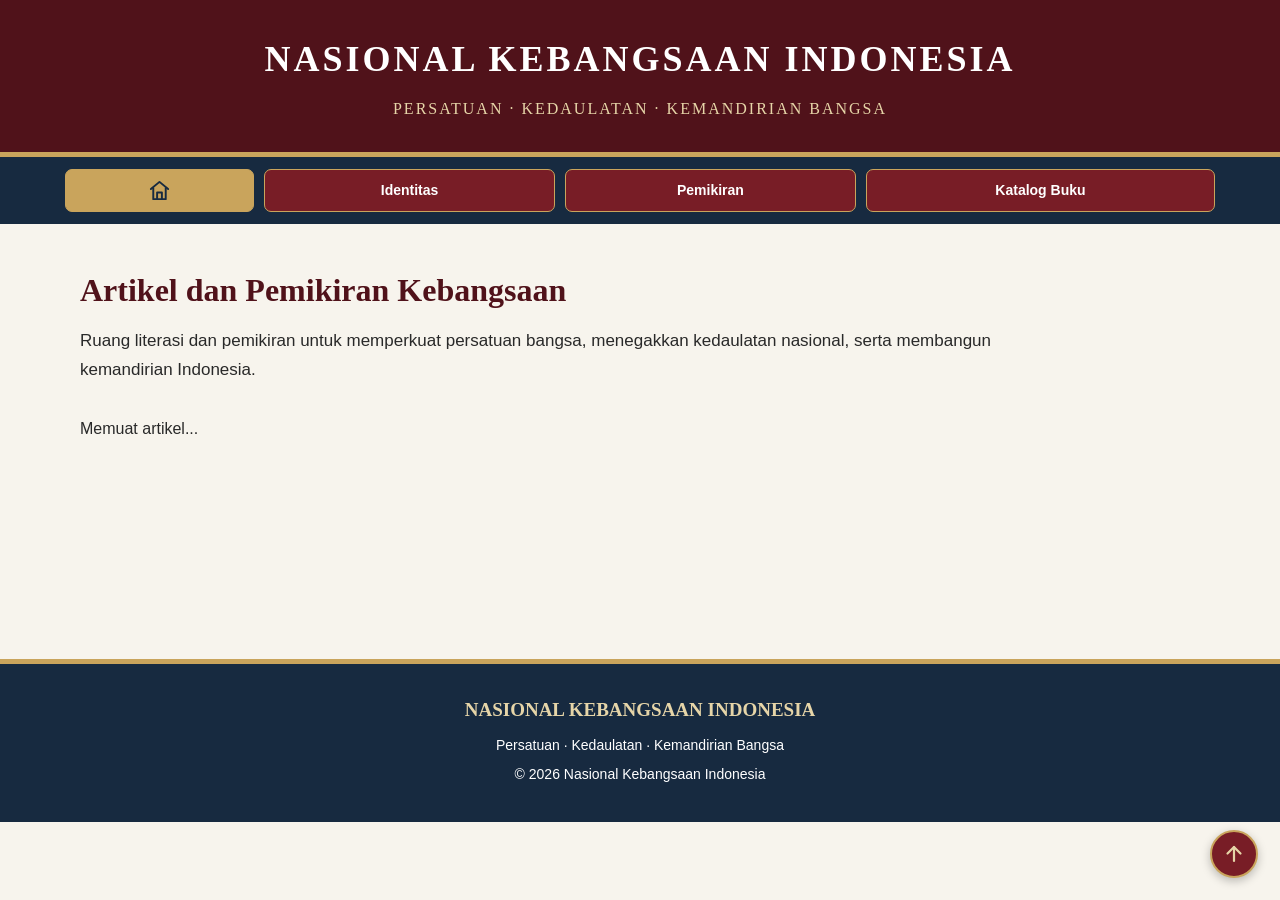
==== index.html @ 0dbbd018 "Refactor index.html for improved structure and content" ====
<!DOCTYPE html>
<html lang="id">
<head>
    <meta charset="UTF-8">
    <meta name="viewport" content="width=device-width, initial-scale=1.0">

    <title>Nasional Kebangsaan Indonesia</title>

    <meta name="description" content="Portal literasi dan pemikiran kebangsaan Indonesia tentang persatuan, kedaulatan, dan kemandirian bangsa.">

    <link rel="stylesheet" href="style.css">

    <script src="daftar-artikel.js" defer></script>
    <script src="beranda.js" defer></script>
</head>

<body>

    <!-- HEADER -->

    <header>
        <div class="header-inner">

            <div class="site-title">
                NASIONAL KEBANGSAAN INDONESIA
            </div>

            <div class="site-tagline">
                PERSATUAN · KEDAULATAN · KEMANDIRIAN BANGSA
            </div>

        </div>
    </header>


    <!-- NAVIGASI -->

    <nav>
        <div class="nav-inner">

            <a href="index.html"
               class="active home-button"
               aria-label="Beranda"
               title="Beranda">

                <svg viewBox="0 0 24 24" aria-hidden="true">
                    <path d="M3 10.5L12 3l9 7.5"></path>
                    <path d="M5.5 9.5V21h13V9.5"></path>
                    <path d="M9.5 21v-7h5v7"></path>
                </svg>

            </a>

            <a href="identitas.html">
                Identitas
            </a>

            <a href="pemikiran.html">
                Pemikiran
            </a>

            <a href="katalog-buku.html">
                Katalog Buku
            </a>

        </div>
    </nav>


    <!-- KONTEN BERANDA -->

    <main>

        <section class="content-section">

            <div class="container">

                <h1 class="section-title">
                    Artikel dan Pemikiran Kebangsaan
                </h1>

                <p class="section-intro">
                    Ruang literasi dan pemikiran untuk memperkuat
                    persatuan bangsa, menegakkan kedaulatan nasional,
                    serta membangun kemandirian Indonesia.
                </p>

                <!-- DAFTAR ARTIKEL OTOMATIS -->

                <div class="article-grid" id="article-grid">
                    <p>Memuat artikel...</p>
                </div>

            </div>

        </section>

    </main>


    <!-- FOOTER -->

    <footer>

        <div class="footer-title">
            NASIONAL KEBANGSAAN INDONESIA
        </div>

        <p>
            Persatuan · Kedaulatan · Kemandirian Bangsa
        </p>

        <p>
            &copy; 2026 Nasional Kebangsaan Indonesia
        </p>

    </footer>


    <a href="#" class="back-to-top" aria-label="Kembali ke atas" title="Back to Top">
        <svg viewBox="0 0 24 24" aria-hidden="true">
            <path d="M12 19V5"></path>
            <path d="M5.5 11.5L12 5l6.5 6.5"></path>
        </svg>
    </a>

</body>
</html>
---- style.css ----
/* =========================================
   NASIONAL KEBANGSAAN INDONESIA
   STYLESHEET UTAMA
========================================= */

:root {
    --merah: #781d26;
    --merah-gelap: #50121a;
    --emas: #c9a45c;
    --emas-muda: #e6d5a8;
    --navy: #172a40;
    --putih: #ffffff;
    --latar: #f7f4ed;
    --teks: #292929;
}

* {
    box-sizing: border-box;
    margin: 0;
    padding: 0;
}

html {
    scroll-behavior: smooth;
}

body {
    font-family: Arial, Helvetica, sans-serif;
    background: var(--latar);
    color: var(--teks);
    line-height: 1.7;
}

/* =========================================
   HEADER
========================================= */

header {
    background: var(--merah-gelap);
    color: var(--putih);
    text-align: center;
    padding: 36px 15px 30px;
    border-bottom: 5px solid var(--emas);
}

.header-inner {
    width: 92%;
    max-width: 1150px;
    margin: auto;
}

.site-title {
    font-family: Georgia, "Times New Roman", serif;
    font-size: 36px;
    font-weight: bold;
    letter-spacing: 3px;
    line-height: 1.3;
    margin-bottom: 12px;
}

.site-tagline {
    color: var(--emas-muda);
    font-family: Georgia, "Times New Roman", serif;
    font-size: 16px;
    letter-spacing: 2px;
}

/* =========================================
   NAVIGASI EMPAT TOMBOL SATU BARIS
========================================= */

nav {
    background: var(--navy);
    padding: 12px 0;
}

.nav-inner {
    width: 94%;
    max-width: 1150px;
    margin: auto;
    display: grid;
    grid-template-columns: 0.65fr 1fr 1fr 1.2fr;
    gap: 10px;
    align-items: center;
}

nav a {
    display: flex;
    justify-content: center;
    align-items: center;
    min-height: 43px;
    padding: 7px 5px;
    background: var(--merah);
    color: var(--putih);
    border: 1px solid var(--emas);
    border-radius: 7px;
    text-align: center;
    text-decoration: none;
    font-size: 14px;
    font-weight: bold;
    line-height: 1.2;
    transition: 0.2s ease;
}

nav a:hover,
nav a.active {
    background: var(--emas);
    color: var(--navy);
}

nav a.home-button svg {
    display: block;
    width: 23px;
    height: 23px;
    fill: none;
    stroke: currentColor;
    stroke-width: 2;
    stroke-linecap: round;
    stroke-linejoin: round;
}

/* =========================================
   HERO
========================================= */

.hero {
    background: linear-gradient(135deg, #781d26, #991c2c, #172a40);
    color: var(--putih);
    text-align: center;
    padding: 85px 20px;
}

.hero h1 {
    max-width: 950px;
    margin: auto;
    font-family: Georgia, "Times New Roman", serif;
    font-size: 46px;
    line-height: 1.3;
}

.hero-line {
    width: 160px;
    height: 6px;
    background: var(--emas);
    margin: 35px auto;
}

.hero p {
    max-width: 850px;
    margin: auto;
    font-family: Georgia, "Times New Roman", serif;
    font-size: 23px;
    line-height: 1.8;
    color: #f4eee5;
}

/* =========================================
   BANNER HALAMAN
========================================= */

.page-banner {
    background: linear-gradient(120deg, var(--merah-gelap), var(--navy));
    color: var(--putih);
    text-align: center;
    padding: 55px 20px;
    border-bottom: 5px solid var(--emas);
}

.page-banner h1 {
    font-family: Georgia, "Times New Roman", serif;
    font-size: 36px;
    line-height: 1.3;
    margin-bottom: 12px;
}

.page-banner p {
    max-width: 850px;
    margin: auto;
    color: var(--emas-muda);
    font-size: 16px;
}

/* =========================================
   KONTEN UMUM
========================================= */

.container {
    width: 90%;
    max-width: 1120px;
    margin: auto;
}

main {
    min-height: 400px;
}

.content-section {
    padding: 45px 0;
}

.section-title {
    font-family: Georgia, "Times New Roman", serif;
    color: var(--merah-gelap);
    font-size: 32px;
    line-height: 1.35;
    margin-bottom: 15px;
}

.section-intro {
    font-size: 17px;
    margin-bottom: 30px;
    max-width: 950px;
}

.content-box {
    background: var(--putih);
    padding: 27px;
    margin-bottom: 24px;
    border-left: 5px solid var(--emas);
    border-radius: 6px;
    box-shadow: 0 3px 12px rgba(0,0,0,0.06);
}

.content-box h2,
.content-box h3 {
    color: var(--merah);
    margin-bottom: 12px;
}

.content-box p {
    margin-bottom: 15px;
    text-align: justify;
}

/* =========================================
   KARTU ARTIKEL
========================================= */

.article-grid {
    display: grid;
    grid-template-columns: repeat(3, minmax(0, 1fr));
    gap: 22px;
    margin-top: 25px;
}

.article-card {
    background: var(--putih);
    border: 1px solid #e5dfd2;
    border-top: 5px solid var(--merah);
    border-radius: 8px;
    padding: 23px;
    box-shadow: 0 4px 12px rgba(0,0,0,0.06);
    transition: 0.25s ease;
}

.article-card:hover {
    transform: translateY(-3px);
    box-shadow: 0 7px 16px rgba(0,0,0,0.12);
}

.article-card h2,
.article-card h3 {
    color: var(--merah-gelap);
    font-family: Georgia, "Times New Roman", serif;
    font-size: 21px;
    line-height: 1.4;
    margin-bottom: 12px;
}

.article-card p {
    margin-bottom: 18px;
    text-align: justify;
}

.read-more {
    display: inline-block;
    background: var(--merah);
    color: var(--putih);
    padding: 9px 16px;
    border-radius: 6px;
    text-decoration: none;
    font-weight: bold;
    font-size: 14px;
}

.read-more:hover {
    background: var(--navy);
}

/* =========================================
   TOMBOL HALAMAN BERIKUT
========================================= */

.next-page-wrap {
    text-align: center;
    margin-top: 38px;
}

.next-page-button {
    display: inline-block;
    background: var(--merah);
    color: var(--putih);
    border: 2px solid var(--emas);
    border-radius: 7px;
    padding: 12px 28px;
    font-size: 14px;
    font-weight: bold;
    text-decoration: none;
    transition: 0.2s ease;
}

.next-page-button:hover {
    background: var(--emas);
    color: var(--navy);
}

/* =========================================
   ISI ARTIKEL
========================================= */

.article-content {
    background: var(--putih);
    padding: 28px;
    margin-bottom: 28px;
    border-radius: 7px;
    box-shadow: 0 3px 12px rgba(0,0,0,0.05);
}

.article-content h2 {
    color: var(--merah-gelap);
    font-family: Georgia, "Times New Roman", serif;
    font-size: 26px;
    margin-bottom: 15px;
}

.article-content h3 {
    color: var(--merah);
    font-size: 21px;
    margin: 23px 0 10px;
}

.article-content p {
    text-align: justify;
    margin-bottom: 16px;
}

.article-meta {
    color: #777;
    font-size: 14px;
    margin-bottom: 18px;
}

/* =========================================
   IDENTITAS
========================================= */

.identity-list {
    padding-left: 25px;
    margin: 15px 0;
}

.identity-list li {
    margin-bottom: 10px;
}

.purpose-grid {
    display: grid;
    grid-template-columns: repeat(2, minmax(0, 1fr));
    gap: 22px;
    margin: 25px 0;
}

.purpose-card {
    background: var(--putih);
    border-left: 5px solid var(--emas);
    border-radius: 7px;
    padding: 24px;
    box-shadow: 0 3px 12px rgba(0,0,0,0.06);
}

.purpose-card h2,
.purpose-card h3 {
    color: var(--merah);
    margin-bottom: 10px;
}

/* =========================================
   PEMIKIRAN
========================================= */

.thought-grid {
    display: grid;
    grid-template-columns: repeat(2, minmax(0, 1fr));
    gap: 22px;
    margin: 25px 0;
}

.thought-card {
    background: var(--putih);
    border: 1px solid #e5dfd2;
    border-radius: 8px;
    padding: 25px;
    box-shadow: 0 3px 12px rgba(0,0,0,0.06);
}

.thought-card h2,
.thought-card h3 {
    color: var(--merah-gelap);
    margin-bottom: 12px;
}

.number {
    display: inline-flex;
    justify-content: center;
    align-items: center;
    width: 37px;
    height: 37px;
    background: var(--merah);
    color: var(--putih);
    border: 2px solid var(--emas);
    border-radius: 50%;
    font-weight: bold;
    margin-bottom: 13px;
}

.principle-box {
    background: #f0eadc;
    border-left: 5px solid var(--emas);
    padding: 24px;
    margin: 24px 0;
    border-radius: 5px;
}

.closing {
    background: var(--navy);
    color: var(--putih);
    padding: 28px;
    margin-top: 28px;
    border-bottom: 5px solid var(--emas);
    border-radius: 7px;
    text-align: center;
}

.closing h2,
.closing h3 {
    color: var(--emas-muda);
    margin-bottom: 12px;
}

/* =========================================
   KATALOG BUKU
========================================= */

.catalog-grid {
    display: grid;
    grid-template-columns: repeat(3, minmax(0, 1fr));
    gap: 22px;
    margin-top: 25px;
}

.book-card {
    background: var(--putih);
    border: 1px solid #e5dfd2;
    border-radius: 8px;
    padding: 23px;
    box-shadow: 0 4px 12px rgba(0,0,0,0.06);
}

.book-card h2,
.book-card h3 {
    color: var(--merah-gelap);
    font-family: Georgia, "Times New Roman", serif;
    font-size: 21px;
    line-height: 1.4;
    margin: 12px 0;
}

.book-category {
    display: inline-block;
    background: var(--navy);
    color: var(--putih);
    padding: 5px 12px;
    border-radius: 20px;
    font-size: 12px;
    font-weight: bold;
}

.highlight {
    background: #f0eadc;
    border-left: 5px solid var(--emas);
    padding: 22px;
    margin: 24px 0;
    border-radius: 5px;
}

/* =========================================
   FOOTER
========================================= */

footer {
    background: var(--navy);
    color: var(--putih);
    text-align: center;
    padding: 30px 20px;
    border-top: 5px solid var(--emas);
    margin-top: 35px;
}

.footer-title {
    color: var(--emas-muda);
    font-family: Georgia, "Times New Roman", serif;
    font-size: 19px;
    font-weight: bold;
    margin-bottom: 8px;
}

footer p {
    font-size: 14px;
    margin-bottom: 5px;
}

/* =========================================
   TABLET
========================================= */

@media (max-width: 900px) {

    .article-grid,
    .catalog-grid {
        grid-template-columns: repeat(2, minmax(0, 1fr));
    }

    .hero h1 {
        font-size: 38px;
    }

}

/* =========================================
   TELEPON
========================================= */

@media (max-width: 600px) {

    header {
        padding: 30px 12px 25px;
    }

    .site-title {
        font-size: 27px;
        letter-spacing: 2px;
    }

    .site-tagline {
        font-size: 12px;
        letter-spacing: 1px;
        line-height: 1.7;
    }

    /* Tetap empat tombol dalam satu baris */

    nav {
        padding: 10px 0;
    }

    .nav-inner {
        width: 94%;
        grid-template-columns: 0.65fr 1fr 1fr 1.2fr;
        gap: 6px;
    }

    nav a {
        min-height: 40px;
        padding: 5px 3px;
        font-size: 11px;
        border-radius: 6px;
    }

    nav a.home-button svg {
        width: 21px;
        height: 21px;
    }

    .hero {
        padding: 60px 18px;
    }

    .hero h1 {
        font-size: 31px;
    }

    .hero-line {
        margin: 28px auto;
    }

    .hero p {
        font-size: 18px;
        line-height: 1.7;
    }

    .page-banner {
        padding: 42px 18px;
    }

    .page-banner h1 {
        font-size: 28px;
    }

    .page-banner p {
        font-size: 15px;
    }

    .container {
        width: 92%;
    }

    .content-section {
        padding: 35px 0;
    }

    .section-title {
        font-size: 27px;
    }

    .section-intro {
        font-size: 16px;
    }

    .content-box,
    .article-content {
        padding: 20px;
    }

    .article-grid,
    .catalog-grid,
    .purpose-grid,
    .thought-grid {
        grid-template-columns: 1fr;
        gap: 17px;
    }

    .article-card,
    .book-card,
    .purpose-card,
    .thought-card {
        padding: 20px;
    }

    .article-card h2,
    .book-card h2,
    .book-card h3 {
        font-size: 20px;
    }

    .article-content h2 {
        font-size: 23px;
    }

    footer {
        padding: 25px 15px;
    }

}


/* BACK TO TOP */
.back-to-top {
    position: fixed;
    right: 22px;
    bottom: 22px;
    width: 48px;
    height: 48px;
    display: flex;
    align-items: center;
    justify-content: center;
    background: #781d26;
    color: #e6d5a8;
    border: 2px solid #c9a45c;
    border-radius: 50%;
    text-decoration: none;
    box-shadow: 0 3px 10px rgba(0, 0, 0, 0.25);
    z-index: 999;
    transition: 0.25s ease;
}

.back-to-top:hover {
    background: #50121a;
    transform: translateY(-4px);
}

.back-to-top svg {
    width: 24px;
    height: 24px;
    fill: none;
    stroke: currentColor;
    stroke-width: 2.2;
    stroke-linecap: round;
    stroke-linejoin: round;
}

html {
    scroll-behavior: smooth;
}

@media (max-width: 600px) {
    .back-to-top {
        width: 43px;
        height: 43px;
        right: 15px;
        bottom: 15px;
    }
}
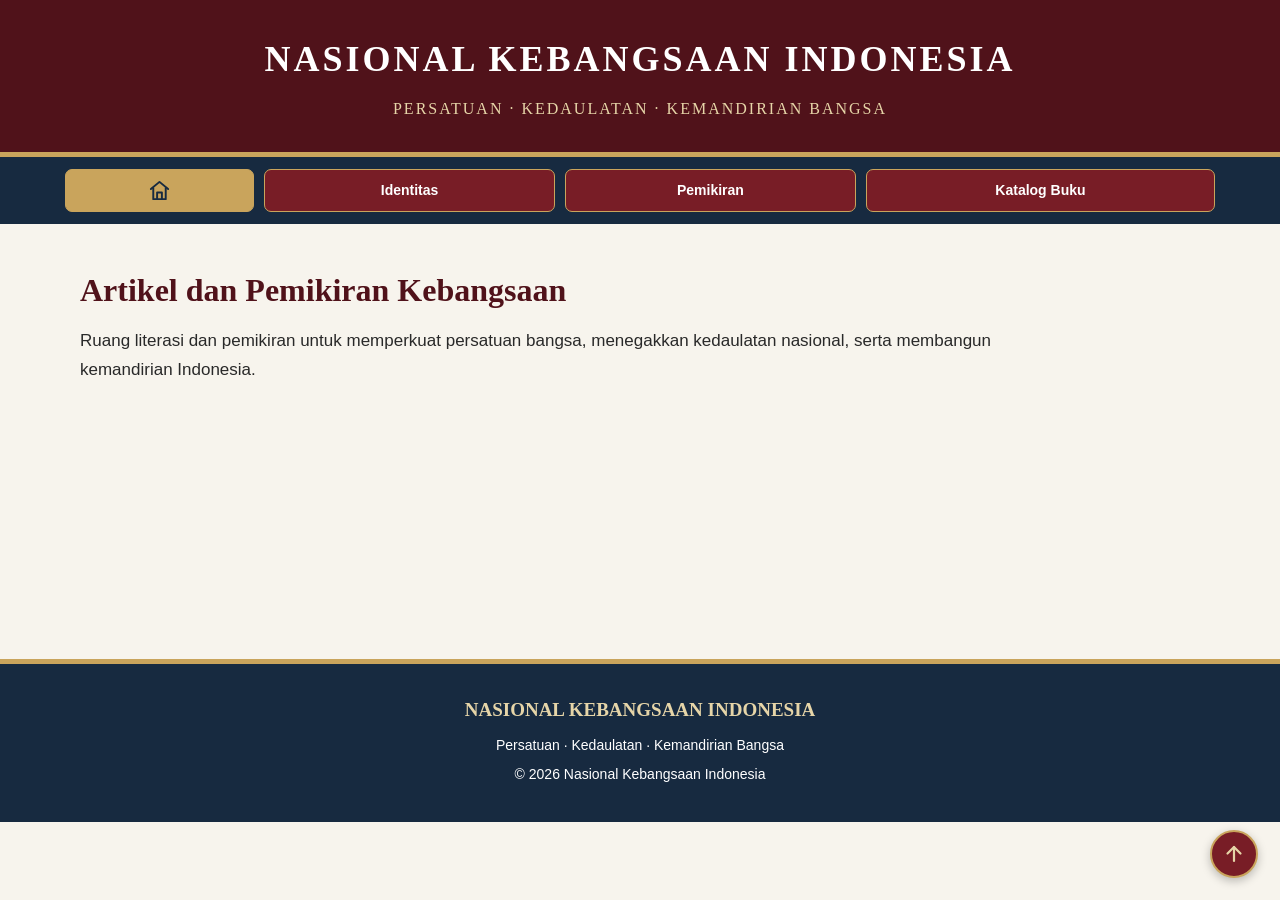
==== commit 2c93e5b4: "Refactor article display and remove unused script Updated article section to dynamically display art" ====
--- a/index.html
+++ b/index.html
@@ -11,7 +11,6 @@
     <link rel="stylesheet" href="style.css">
 
     <script src="daftar-artikel.js" defer></script>
-    <script src="beranda.js" defer></script>
 </head>
 
 <body>
@@ -85,10 +84,45 @@
                     serta membangun kemandirian Indonesia.
                 </p>
 
-                <!-- DAFTAR ARTIKEL OTOMATIS -->
+                <!-- DAFTAR ARTIKEL -->
 
                 <div class="article-grid" id="article-grid">
-                    <p>Memuat artikel...</p>
+
+                    <script>
+                    if (typeof daftarArtikel !== "undefined") {
+
+                        document.write(
+                            daftarArtikel.slice(0, 3).map(function (artikel) {
+
+                                return `
+                                    <article class="article-card">
+
+                                        <img
+                                            src="${artikel.gambar}"
+                                            alt="${artikel.judul}"
+                                        >
+
+                                        <h2>
+                                            ${artikel.judul}
+                                        </h2>
+
+                                        <p>
+                                            ${artikel.ringkasan}
+                                        </p>
+
+                                        <a href="${artikel.halaman}" class="read-more">
+                                            Baca Selengkapnya &raquo;
+                                        </a>
+
+                                    </article>
+                                `;
+
+                            }).join("")
+                        );
+
+                    }
+                    </script>
+
                 </div>
 
             </div>
@@ -117,6 +151,8 @@
     </footer>
 
 
+    <!-- BACK TO TOP -->
+
     <a href="#" class="back-to-top" aria-label="Kembali ke atas" title="Back to Top">
         <svg viewBox="0 0 24 24" aria-hidden="true">
             <path d="M12 19V5"></path>
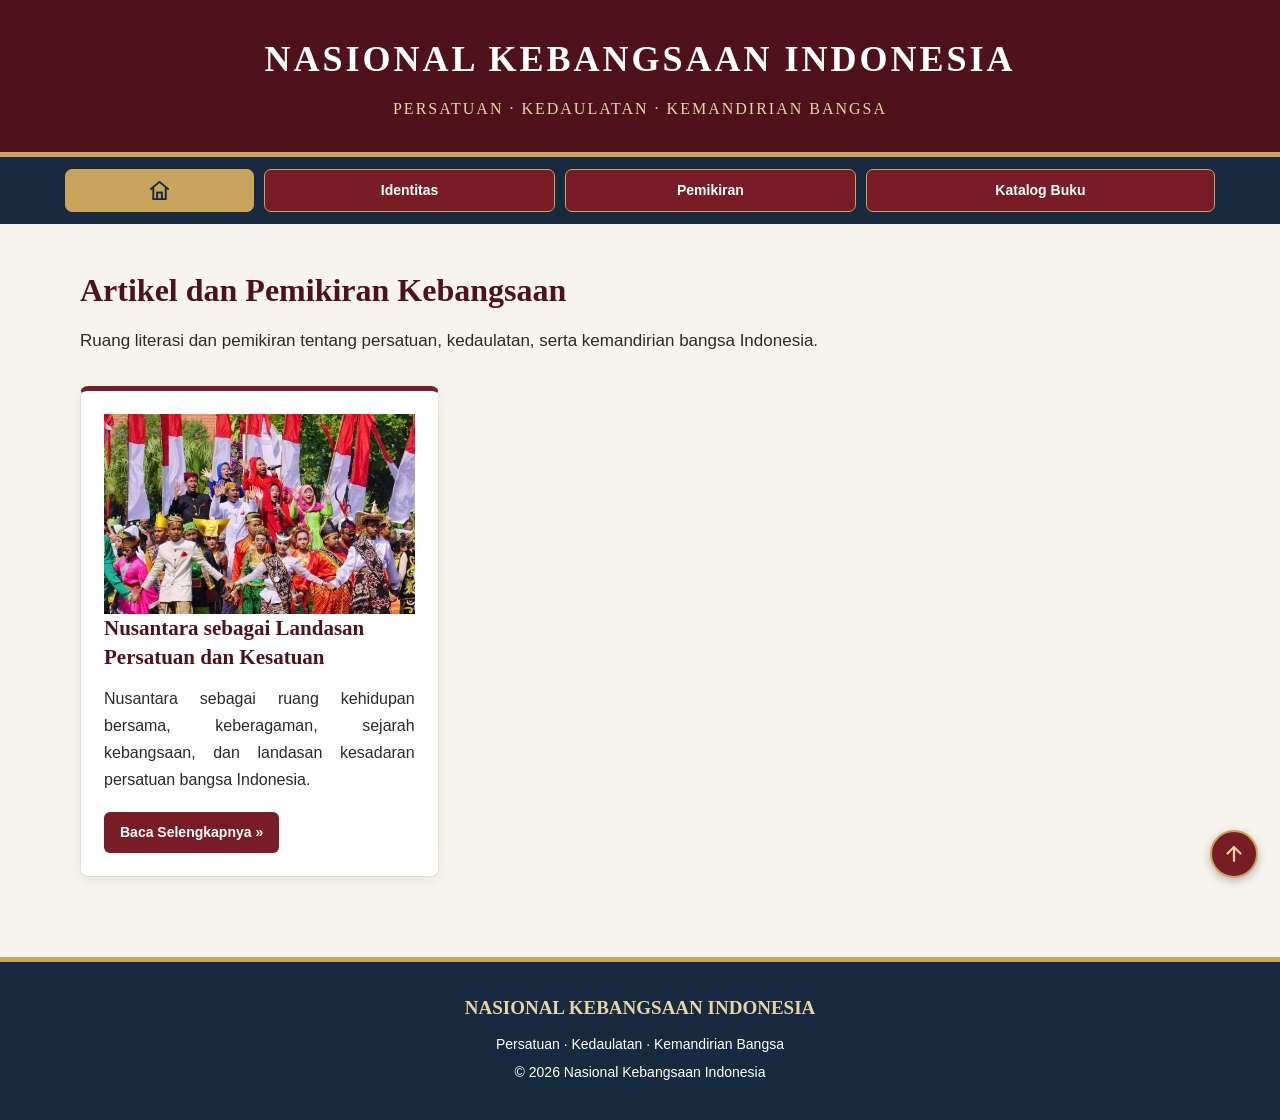
==== commit 28097ee3: "Refactor index.html for clarity and structure Updated the HTML structure and improved content clarit" ====
--- a/index.html
+++ b/index.html
@@ -3,75 +3,38 @@
 <head>
     <meta charset="UTF-8">
     <meta name="viewport" content="width=device-width, initial-scale=1.0">
-
+    <meta name="description" content="Nasional Kebangsaan Indonesia - Persatuan, Kedaulatan, dan Kemandirian Bangsa.">
     <title>Nasional Kebangsaan Indonesia</title>
-
-    <meta name="description" content="Portal literasi dan pemikiran kebangsaan Indonesia tentang persatuan, kedaulatan, dan kemandirian bangsa.">
-
     <link rel="stylesheet" href="style.css">
-
-    <script src="daftar-artikel.js" defer></script>
 </head>
-
 <body>
 
-    <!-- HEADER -->
-
     <header>
-        <div class="header-inner">
-
-            <div class="site-title">
-                NASIONAL KEBANGSAAN INDONESIA
-            </div>
-
+        <div class="container header-inner">
+            <div class="site-title">NASIONAL KEBANGSAAN INDONESIA</div>
             <div class="site-tagline">
                 PERSATUAN · KEDAULATAN · KEMANDIRIAN BANGSA
             </div>
-
         </div>
     </header>
 
-
-    <!-- NAVIGASI -->
-
     <nav>
         <div class="nav-inner">
-
-            <a href="index.html"
-               class="active home-button"
-               aria-label="Beranda"
-               title="Beranda">
-
+            <a href="index.html" class="active home-button" aria-label="Beranda" title="Beranda">
                 <svg viewBox="0 0 24 24" aria-hidden="true">
                     <path d="M3 10.5L12 3l9 7.5"></path>
                     <path d="M5.5 9.5V21h13V9.5"></path>
                     <path d="M9.5 21v-7h5v7"></path>
                 </svg>
-
             </a>
-
-            <a href="identitas.html">
-                Identitas
-            </a>
-
-            <a href="pemikiran.html">
-                Pemikiran
-            </a>
-
-            <a href="katalog-buku.html">
-                Katalog Buku
-            </a>
-
+            <a href="identitas.html">Identitas</a>
+            <a href="pemikiran.html">Pemikiran</a>
+            <a href="katalog-buku.html">Katalog Buku</a>
         </div>
     </nav>
 
-
-    <!-- KONTEN BERANDA -->
-
     <main>
-
         <section class="content-section">
-
             <div class="container">
 
                 <h1 class="section-title">
@@ -79,79 +42,24 @@
                 </h1>
 
                 <p class="section-intro">
-                    Ruang literasi dan pemikiran untuk memperkuat
-                    persatuan bangsa, menegakkan kedaulatan nasional,
-                    serta membangun kemandirian Indonesia.
+                    Ruang literasi dan pemikiran tentang persatuan,
+                    kedaulatan, serta kemandirian bangsa Indonesia.
                 </p>
 
-                <!-- DAFTAR ARTIKEL -->
-
                 <div class="article-grid" id="article-grid">
-
-                    <script>
-                    if (typeof daftarArtikel !== "undefined") {
-
-                        document.write(
-                            daftarArtikel.slice(0, 3).map(function (artikel) {
-
-                                return `
-                                    <article class="article-card">
-
-                                        <img
-                                            src="${artikel.gambar}"
-                                            alt="${artikel.judul}"
-                                        >
-
-                                        <h2>
-                                            ${artikel.judul}
-                                        </h2>
-
-                                        <p>
-                                            ${artikel.ringkasan}
-                                        </p>
-
-                                        <a href="${artikel.halaman}" class="read-more">
-                                            Baca Selengkapnya &raquo;
-                                        </a>
-
-                                    </article>
-                                `;
-
-                            }).join("")
-                        );
-
-                    }
-                    </script>
-
                 </div>
 
             </div>
-
         </section>
-
     </main>
 
-
-    <!-- FOOTER -->
-
     <footer>
-
         <div class="footer-title">
             NASIONAL KEBANGSAAN INDONESIA
         </div>
-
-        <p>
-            Persatuan · Kedaulatan · Kemandirian Bangsa
-        </p>
-
-        <p>
-            &copy; 2026 Nasional Kebangsaan Indonesia
-        </p>
-
+        <p>Persatuan · Kedaulatan · Kemandirian Bangsa</p>
+        <p>&copy; 2026 Nasional Kebangsaan Indonesia</p>
     </footer>
-
-
-    <!-- BACK TO TOP -->
 
     <a href="#" class="back-to-top" aria-label="Kembali ke atas" title="Back to Top">
         <svg viewBox="0 0 24 24" aria-hidden="true">
@@ -160,5 +68,40 @@
         </svg>
     </a>
 
+    <script src="daftar-artikel.js"></script>
+
+    <script>
+        const wadahArtikel = document.getElementById("article-grid");
+
+        if (typeof daftarArtikel !== "undefined" && Array.isArray(daftarArtikel)) {
+
+            const artikelTerbaru = daftarArtikel.slice(0, 3);
+
+            wadahArtikel.innerHTML = artikelTerbaru.map(function (artikel) {
+                return `
+                    <article class="article-card">
+
+                        <img
+                            src="${artikel.gambar}"
+                            alt="${artikel.judul}"
+                            class="article-image"
+                            style="width:100%; height:200px; object-fit:cover; display:block;"
+                        >
+
+                        <h2>${artikel.judul}</h2>
+
+                        <p>${artikel.ringkasan}</p>
+
+                        <a href="${artikel.halaman}" class="read-more">
+                            Baca Selengkapnya &raquo;
+                        </a>
+
+                    </article>
+                `;
+            }).join("");
+
+        }
+    </script>
+
 </body>
 </html>
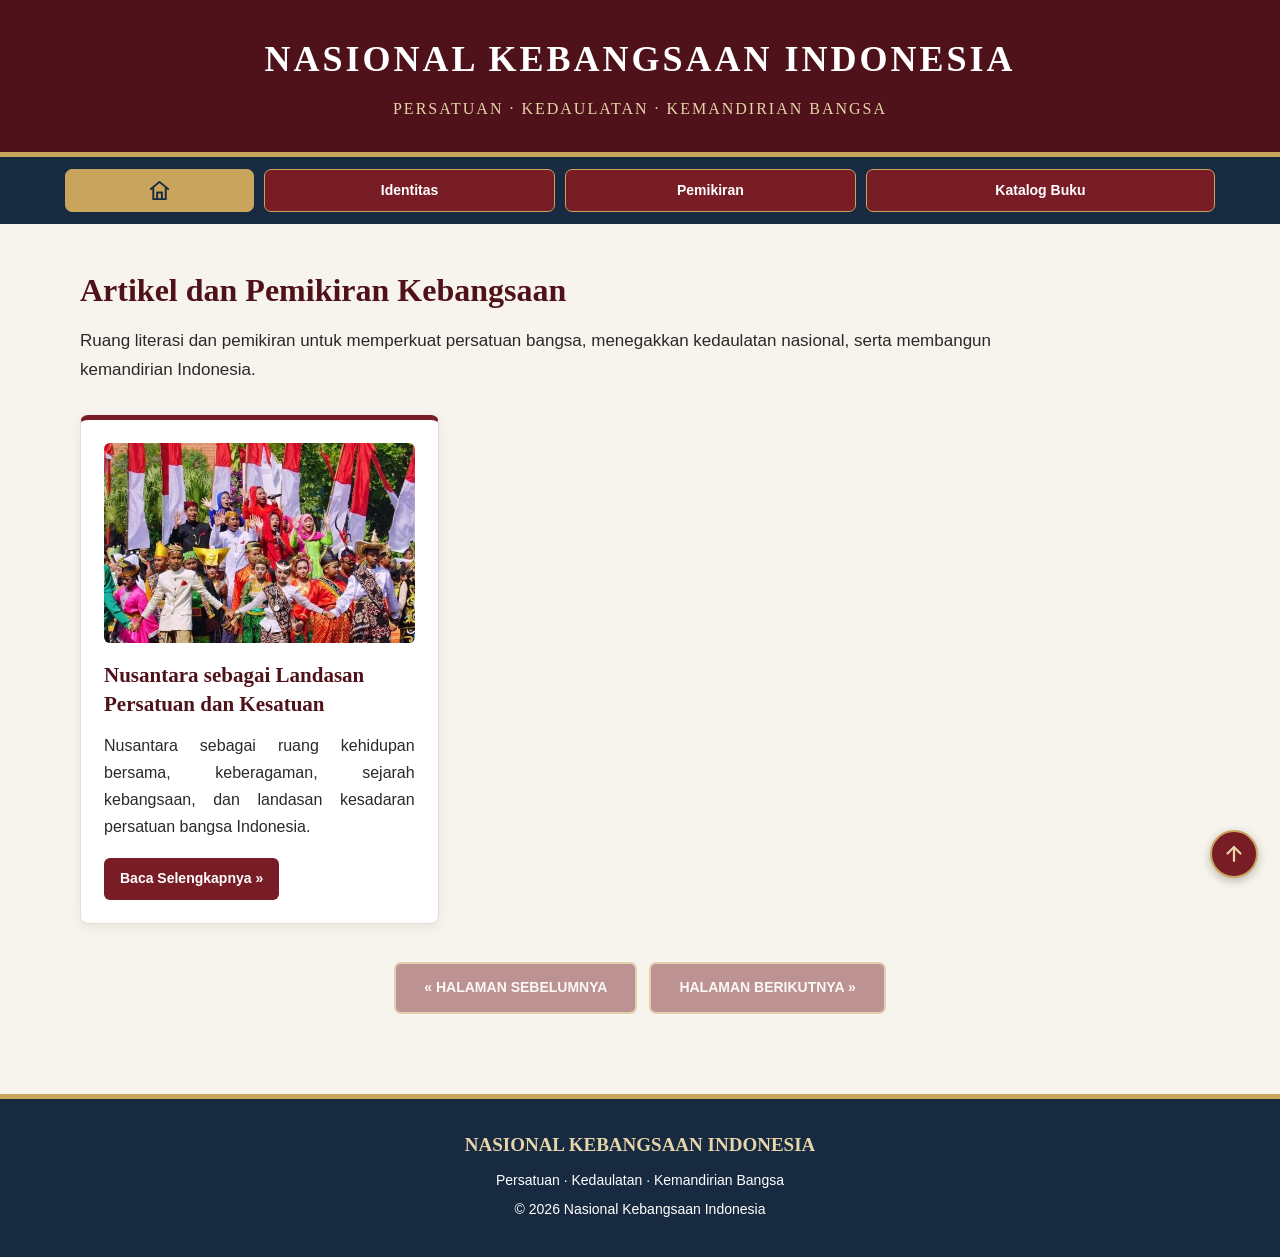
==== commit 20b8bf36: "Revise index.html with new content and structure Updated header, navigation, and footer sections wit" ====
--- a/index.html
+++ b/index.html
@@ -1,107 +1,208 @@
 <!DOCTYPE html>
 <html lang="id">
 <head>
-    <meta charset="UTF-8">
-    <meta name="viewport" content="width=device-width, initial-scale=1.0">
-    <meta name="description" content="Nasional Kebangsaan Indonesia - Persatuan, Kedaulatan, dan Kemandirian Bangsa.">
-    <title>Nasional Kebangsaan Indonesia</title>
-    <link rel="stylesheet" href="style.css">
+<meta charset="UTF-8">
+<meta name="viewport" content="width=device-width, initial-scale=1.0">
+
+<title>Nasional Kebangsaan Indonesia</title>
+
+<meta name="description" content="Portal literasi dan pemikiran kebangsaan untuk memperkuat persatuan bangsa, menegakkan kedaulatan nasional, serta membangun kemandirian Indonesia.">
+
+<link rel="stylesheet" href="style.css">
+
 </head>
 <body>
 
-    <header>
-        <div class="container header-inner">
-            <div class="site-title">NASIONAL KEBANGSAAN INDONESIA</div>
-            <div class="site-tagline">
-                PERSATUAN · KEDAULATAN · KEMANDIRIAN BANGSA
-            </div>
-        </div>
-    </header>
-
-    <nav>
-        <div class="nav-inner">
-            <a href="index.html" class="active home-button" aria-label="Beranda" title="Beranda">
-                <svg viewBox="0 0 24 24" aria-hidden="true">
-                    <path d="M3 10.5L12 3l9 7.5"></path>
-                    <path d="M5.5 9.5V21h13V9.5"></path>
-                    <path d="M9.5 21v-7h5v7"></path>
-                </svg>
-            </a>
-            <a href="identitas.html">Identitas</a>
-            <a href="pemikiran.html">Pemikiran</a>
-            <a href="katalog-buku.html">Katalog Buku</a>
-        </div>
-    </nav>
-
-    <main>
-        <section class="content-section">
-            <div class="container">
-
-                <h1 class="section-title">
-                    Artikel dan Pemikiran Kebangsaan
-                </h1>
-
-                <p class="section-intro">
-                    Ruang literasi dan pemikiran tentang persatuan,
-                    kedaulatan, serta kemandirian bangsa Indonesia.
-                </p>
-
-                <div class="article-grid" id="article-grid">
-                </div>
-
-            </div>
-        </section>
-    </main>
-
-    <footer>
-        <div class="footer-title">
+<!-- HEADER -->
+
+<header>
+    <div class="header-inner">
+        <div class="site-title">
             NASIONAL KEBANGSAAN INDONESIA
         </div>
-        <p>Persatuan · Kedaulatan · Kemandirian Bangsa</p>
-        <p>&copy; 2026 Nasional Kebangsaan Indonesia</p>
-    </footer>
-
-    <a href="#" class="back-to-top" aria-label="Kembali ke atas" title="Back to Top">
-        <svg viewBox="0 0 24 24" aria-hidden="true">
-            <path d="M12 19V5"></path>
-            <path d="M5.5 11.5L12 5l6.5 6.5"></path>
-        </svg>
-    </a>
-
-    <script src="daftar-artikel.js"></script>
-
-    <script>
-        const wadahArtikel = document.getElementById("article-grid");
-
-        if (typeof daftarArtikel !== "undefined" && Array.isArray(daftarArtikel)) {
-
-            const artikelTerbaru = daftarArtikel.slice(0, 3);
-
-            wadahArtikel.innerHTML = artikelTerbaru.map(function (artikel) {
-                return `
-                    <article class="article-card">
-
-                        <img
-                            src="${artikel.gambar}"
-                            alt="${artikel.judul}"
-                            class="article-image"
-                            style="width:100%; height:200px; object-fit:cover; display:block;"
-                        >
-
-                        <h2>${artikel.judul}</h2>
-
-                        <p>${artikel.ringkasan}</p>
-
-                        <a href="${artikel.halaman}" class="read-more">
-                            Baca Selengkapnya &raquo;
-                        </a>
-
-                    </article>
-                `;
-            }).join("");
-
-        }
-    </script>
+        <div class="site-tagline">
+            PERSATUAN · KEDAULATAN · KEMANDIRIAN BANGSA
+        </div>
+    </div>
+</header>
+
+<!-- NAVIGASI -->
+
+<nav>
+    <div class="nav-inner">
+
+        <a href="index.html"
+           class="active home-button"
+           aria-label="Beranda"
+           title="Beranda">
+            <svg viewBox="0 0 24 24" aria-hidden="true">
+                <path d="M3 10.5L12 3l9 7.5"></path>
+                <path d="M5.5 9.5V21h13V9.5"></path>
+                <path d="M9.5 21v-7h5v7"></path>
+            </svg>
+        </a>
+
+        <a href="identitas.html">Identitas</a>
+        <a href="pemikiran.html">Pemikiran</a>
+        <a href="katalog-buku.html">Katalog Buku</a>
+
+    </div>
+</nav>
+
+<!-- KONTEN BERANDA -->
+
+<main>
+<section class="content-section">
+<div class="container">
+
+    <h1 class="section-title">
+        Artikel dan Pemikiran Kebangsaan
+    </h1>
+
+    <p class="section-intro">
+        Ruang literasi dan pemikiran untuk memperkuat persatuan bangsa,
+        menegakkan kedaulatan nasional, serta membangun kemandirian Indonesia.
+    </p>
+
+    <!-- DAFTAR KARTU ARTIKEL -->
+
+    <div class="article-grid" id="article-grid"></div>
+
+    <!-- NAVIGASI HALAMAN -->
+
+    <div class="next-page-wrap" id="pagination"></div>
+
+</div>
+</section>
+</main>
+
+<!-- FOOTER -->
+
+<footer>
+    <div class="footer-title">
+        NASIONAL KEBANGSAAN INDONESIA
+    </div>
+    <p>Persatuan · Kedaulatan · Kemandirian Bangsa</p>
+    <p>&copy; 2026 Nasional Kebangsaan Indonesia</p>
+</footer>
+
+<!-- BACK TO TOP -->
+
+<a href="#" class="back-to-top" aria-label="Kembali ke atas" title="Back to Top">
+    <svg viewBox="0 0 24 24" aria-hidden="true">
+        <path d="M12 19V5"></path>
+        <path d="M5.5 11.5L12 5l6.5 6.5"></path>
+    </svg>
+</a>
+
+<!-- DATA ARTIKEL -->
+
+<script src="daftar-artikel.js"></script>
+
+<!-- SISTEM KARTU DAN PAGINASI -->
+
+<script>
+
+const jumlahPerHalaman = 3;
+const wadahArtikel = document.getElementById("article-grid");
+const wadahPagination = document.getElementById("pagination");
+
+const artikel = Array.isArray(daftarArtikel) ? daftarArtikel : [];
+
+const jumlahHalaman = Math.max(
+    1,
+    Math.ceil(artikel.length / jumlahPerHalaman)
+);
+
+const parameterHalaman = new URLSearchParams(window.location.search);
+let halamanAktif = parseInt(parameterHalaman.get("page"), 10);
+
+if (!Number.isInteger(halamanAktif) || halamanAktif < 1) {
+    halamanAktif = 1;
+}
+
+halamanAktif = Math.min(halamanAktif, jumlahHalaman);
+
+const indeksAwal = (halamanAktif - 1) * jumlahPerHalaman;
+const artikelHalaman = artikel.slice(
+    indeksAwal,
+    indeksAwal + jumlahPerHalaman
+);
+
+// MENAMPILKAN KARTU ARTIKEL
+
+if (artikelHalaman.length > 0) {
+
+    wadahArtikel.innerHTML = artikelHalaman.map(function(item) {
+
+        return `
+            <article class="article-card">
+
+                <img
+                    src="${item.gambar}"
+                    alt="${item.judul}"
+                    style="width:100%; height:200px; object-fit:cover; display:block; border-radius:6px; margin-bottom:18px;"
+                >
+
+                <h2>${item.judul}</h2>
+
+                <p>${item.ringkasan}</p>
+
+                <a href="${item.halaman}" class="read-more">
+                    Baca Selengkapnya &raquo;
+                </a>
+
+            </article>
+        `;
+
+    }).join("");
+
+} else {
+
+    wadahArtikel.innerHTML = `
+        <p>Belum ada artikel yang tersedia.</p>
+    `;
+
+}
+
+// MEMBUAT TOMBOL NAVIGASI HALAMAN
+
+const tombolSebelumnya = halamanAktif > 1
+    ? `
+        <a href="?page=${halamanAktif - 1}" class="next-page-button">
+            &laquo; HALAMAN SEBELUMNYA
+        </a>
+      `
+    : `
+        <span class="next-page-button"
+              aria-disabled="true"
+              style="opacity:0.45; cursor:not-allowed;">
+            &laquo; HALAMAN SEBELUMNYA
+        </span>
+      `;
+
+const tombolBerikutnya = halamanAktif < jumlahHalaman
+    ? `
+        <a href="?page=${halamanAktif + 1}" class="next-page-button">
+            HALAMAN BERIKUTNYA &raquo;
+        </a>
+      `
+    : `
+        <span class="next-page-button"
+              aria-disabled="true"
+              style="opacity:0.45; cursor:not-allowed;">
+            HALAMAN BERIKUTNYA &raquo;
+        </span>
+      `;
+
+wadahPagination.innerHTML = `
+    <div style="display:flex; justify-content:center; align-items:center; gap:12px; flex-wrap:wrap;">
+        ${tombolSebelumnya}
+        ${tombolBerikutnya}
+    </div>
+`;
+
+</script>
 
 </body>
 </html>
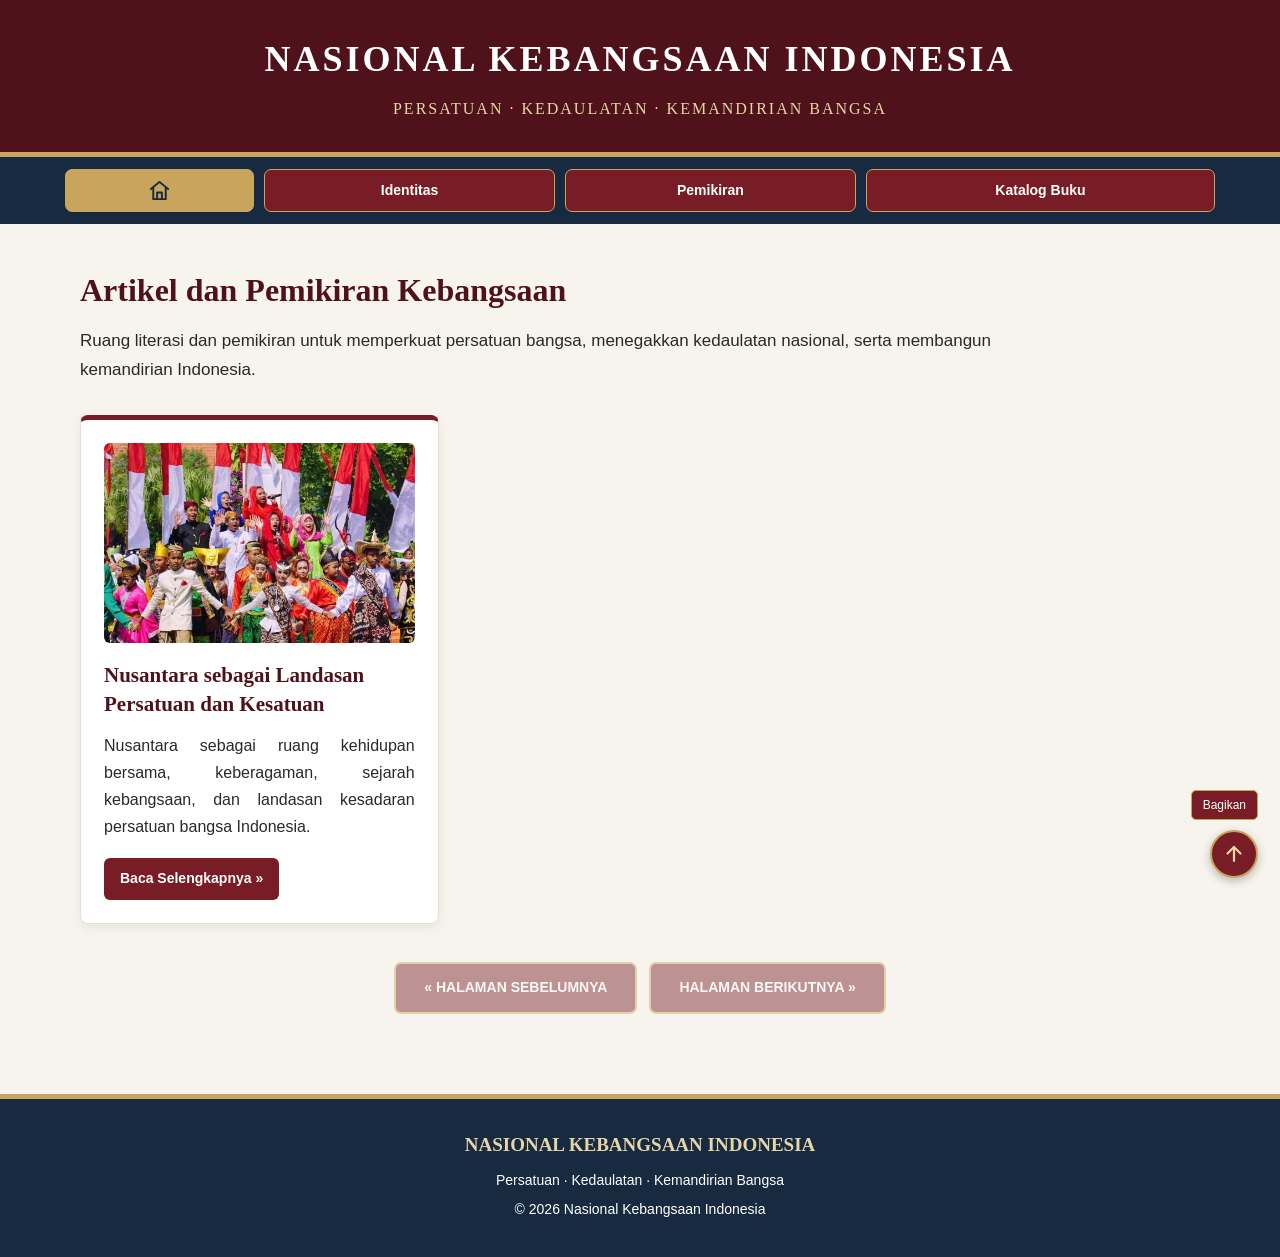
==== commit 56ee3996: "Add script tag for bagikan.js" ====
--- a/index.html
+++ b/index.html
@@ -204,5 +204,7 @@
 
 </script>
 
+<script src="bagikan.js"></script>
+    
 </body>
 </html>
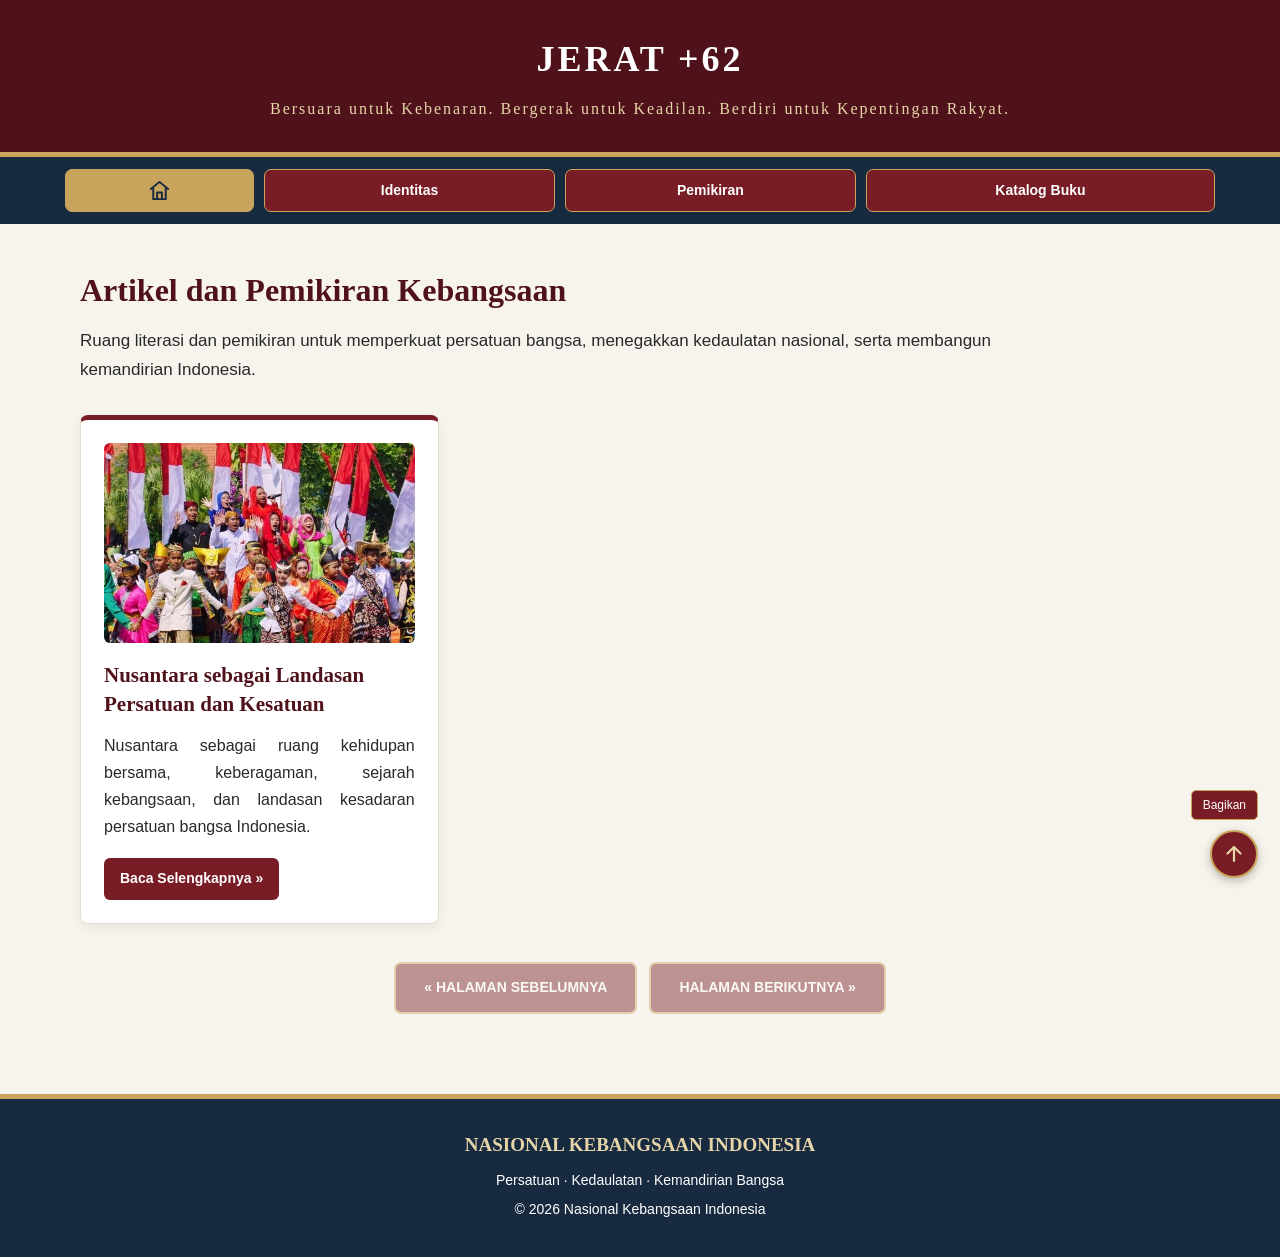
==== commit 52a901af: "Update title and meta description in index.html" ====
--- a/index.html
+++ b/index.html
@@ -4,9 +4,9 @@
 <meta charset="UTF-8">
 <meta name="viewport" content="width=device-width, initial-scale=1.0">
 
-<title>Nasional Kebangsaan Indonesia</title>
-
-<meta name="description" content="Portal literasi dan pemikiran kebangsaan untuk memperkuat persatuan bangsa, menegakkan kedaulatan nasional, serta membangun kemandirian Indonesia.">
+<title>JERAT +62</title>
+
+<meta name="description" content="Jeritan Rakyat Tertindas, Suara yang Tidak Boleh Dibungkam.">
 
 <link rel="stylesheet" href="style.css">
 
@@ -18,10 +18,10 @@
 <header>
     <div class="header-inner">
         <div class="site-title">
-            NASIONAL KEBANGSAAN INDONESIA
+            JERAT +62
         </div>
         <div class="site-tagline">
-            PERSATUAN · KEDAULATAN · KEMANDIRIAN BANGSA
+            Bersuara untuk Kebenaran. Bergerak untuk Keadilan. Berdiri untuk Kepentingan Rakyat.
         </div>
     </div>
 </header>
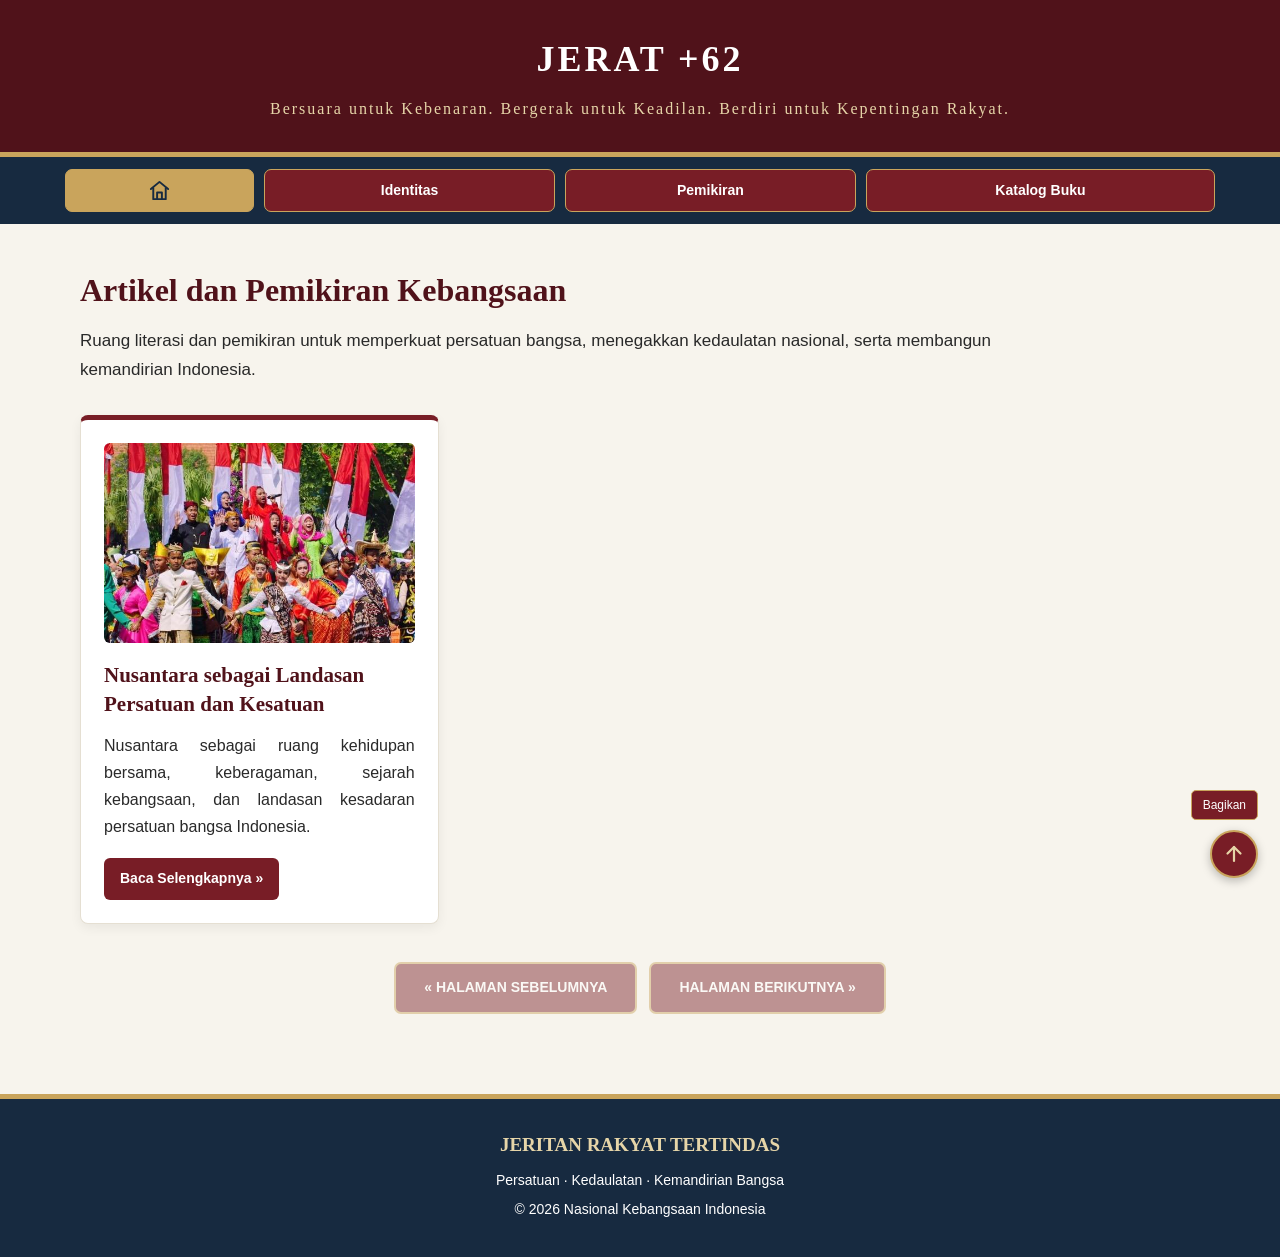
==== commit 2a0782bc: "Update footer title in index.html" ====
--- a/index.html
+++ b/index.html
@@ -80,7 +80,7 @@
 
 <footer>
     <div class="footer-title">
-        NASIONAL KEBANGSAAN INDONESIA
+        JERITAN RAKYAT TERTINDAS
     </div>
     <p>Persatuan · Kedaulatan · Kemandirian Bangsa</p>
     <p>&copy; 2026 Nasional Kebangsaan Indonesia</p>
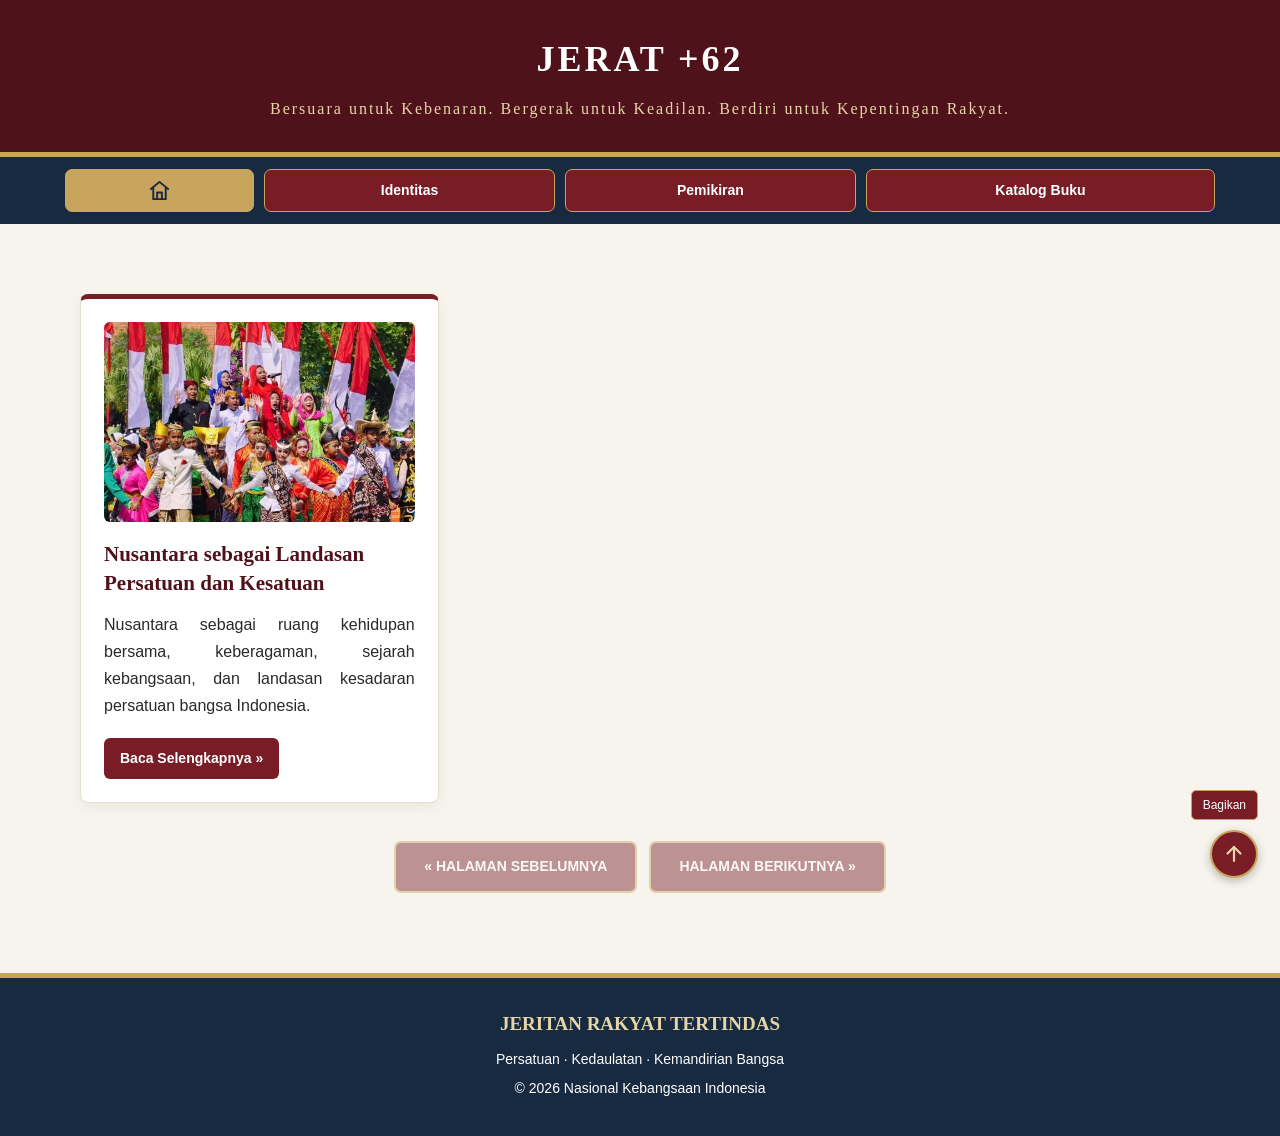
==== commit 27f65ffc: "Remove title and intro from content section Removed the title and introductory paragraph from the co" ====
--- a/index.html
+++ b/index.html
@@ -54,15 +54,6 @@
 <main>
 <section class="content-section">
 <div class="container">
-
-    <h1 class="section-title">
-        Artikel dan Pemikiran Kebangsaan
-    </h1>
-
-    <p class="section-intro">
-        Ruang literasi dan pemikiran untuk memperkuat persatuan bangsa,
-        menegakkan kedaulatan nasional, serta membangun kemandirian Indonesia.
-    </p>
 
     <!-- DAFTAR KARTU ARTIKEL -->
 
